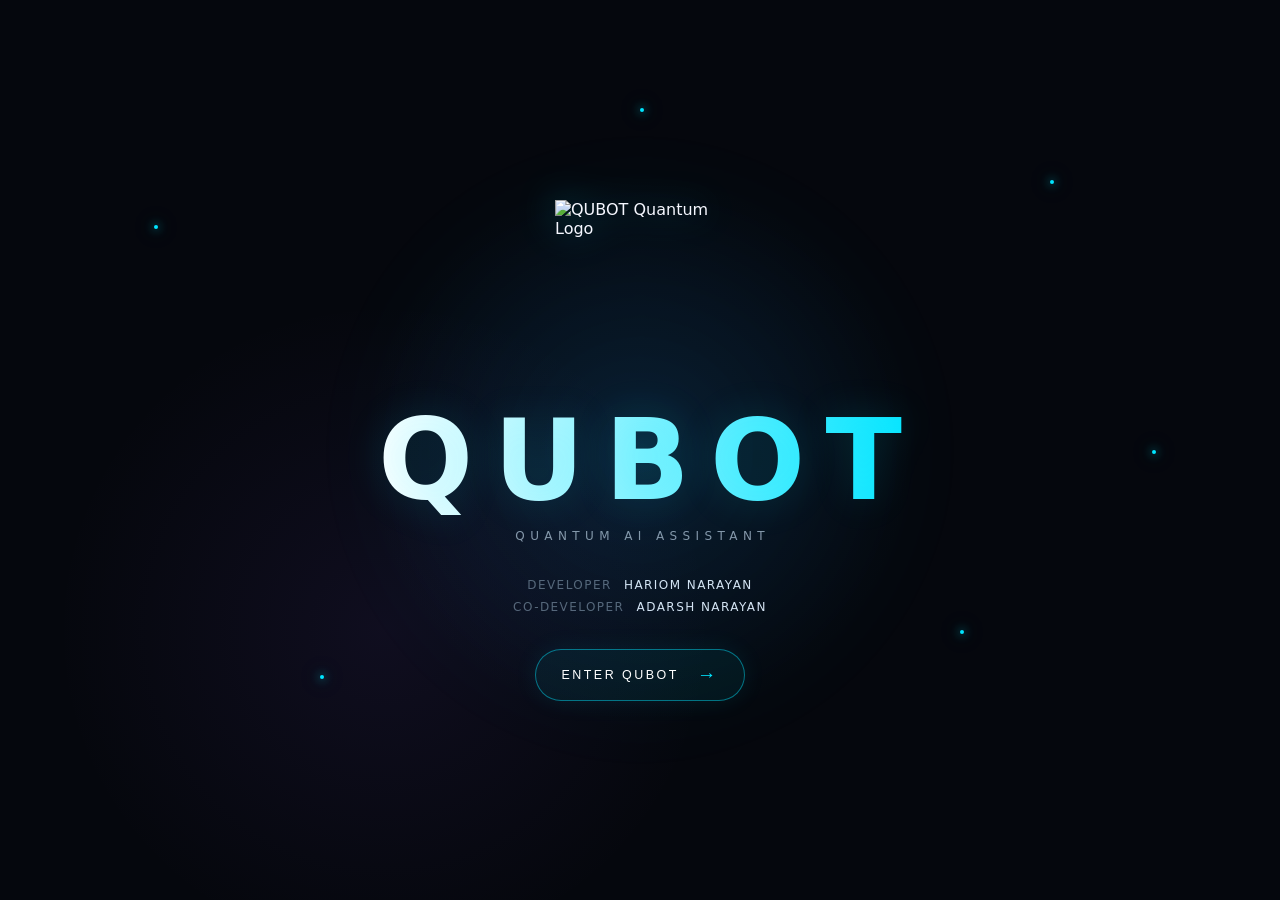
==== index.html @ 130cb616 "Add files via upload" ====
<!DOCTYPE html>
<html lang="en">
<head>

    <meta charset="UTF-8">

    <meta
        name="viewport"
        content="width=device-width, initial-scale=1.0"
    >

    <meta
        name="description"
        content="QUBOT — Quantum AI Assistant"
    >

    <title>QUBOT — Quantum AI</title>


    <!-- =========================================
         TAILWIND CSS
         ========================================= -->

    <script src="https://cdn.tailwindcss.com"></script>


    <!-- =========================================
         QUBOT CUSTOM CSS
         ========================================= -->

    <link
        rel="stylesheet"
        href="/style.css"
    >

</head>


<body>


    <!-- =========================================
         INTRO / WELCOME SCREEN
         ========================================= -->

    <section
        id="introScreen"
        class="screen"
    >


        <!-- Quantum Background -->

        <div
            class="quantum-bg"
            aria-hidden="true"
        >

            <span></span>
            <span></span>
            <span></span>
            <span></span>
            <span></span>
            <span></span>

        </div>



        <!-- =====================================
             QUBOT QUANTUM LOGO
             ===================================== -->

        <div
            class="quantum-logo"
        >

            <img
                src="/assets/logo.svg"
                alt="QUBOT Quantum Logo"
                class="main-logo"
            >

        </div>



        <!-- =====================================
             QUBOT TITLE
             ===================================== -->

        <h1
            class="qubot-title"
        >
            QUBOT
        </h1>


        <p
            class="qubot-subtitle"
        >
            QUANTUM AI ASSISTANT
        </p>



        <!-- =====================================
             DEVELOPER INFORMATION
             ===================================== -->

        <div
            class="developers"
        >

            <p>

                <span>
                    DEVELOPER
                </span>

                <strong>
                    HARIOM NARAYAN
                </strong>

            </p>


            <p>

                <span>
                    CO-DEVELOPER
                </span>

                <strong>
                    ADARSH NARAYAN
                </strong>

            </p>

        </div>



        <!-- =====================================
             ENTER QUBOT BUTTON
             ===================================== -->

        <button
            id="enterButton"
            class="enter-button"
            type="button"
        >

            <span>
                ENTER QUBOT
            </span>

            <span
                class="arrow"
                aria-hidden="true"
            >
                →
            </span>

        </button>


    </section>



    <!-- =========================================
         MAIN CHAT APPLICATION
         ========================================= -->

    <section
        id="chatScreen"
        class="chat-screen hidden"
    >



        <!-- =====================================
             SIDEBAR
             ===================================== -->

        <aside
            id="sidebar"
            class="sidebar"
        >


            <!-- Sidebar Logo -->

            <div
                class="sidebar-logo"
            >

                <div
                    class="mini-logo"
                >

                    <img
                        src="/assets/logo.svg"
                        alt="QUBOT"
                    >

                </div>


                <div>

                    <h2>
                        QUBOT
                    </h2>

                    <p>
                        Quantum AI
                    </p>

                </div>

            </div>



            <!-- New Chat Button -->

            <button
                id="newChatButton"
                class="new-chat-button"
                type="button"
            >

                <span>
                    ＋
                </span>

                <span>
                    New Chat
                </span>

            </button>



            <!-- =================================
                 CONVERSATIONS
                 ================================= -->

            <div
                class="conversation-section"
            >

                <p
                    class="section-title"
                >
                    CONVERSATIONS
                </p>


                <div
                    id="conversationList"
                >

                    <!-- Conversations appear here -->

                </div>

            </div>



            <!-- =================================
                 SIDEBAR BOTTOM
                 ================================= -->

            <div
                class="sidebar-bottom"
            >

                <div
                    class="status"
                >

                    <span
                        class="status-dot"
                    ></span>

                    <span>
                        QUBOT Online
                    </span>

                </div>


                <p>
                    Quantum AI Assistant
                </p>

            </div>


        </aside>



        <!-- =====================================
             MAIN CHAT AREA
             ===================================== -->

        <main
            class="chat-area"
        >



            <!-- =================================
                 CHAT HEADER
                 ================================= -->

            <header
                class="chat-header"
            >


                <!-- Mobile Menu -->

                <button
                    id="mobileMenuButton"
                    class="mobile-menu"
                    type="button"
                    aria-label="Open menu"
                >
                    ☰
                </button>



                <!-- Header Information -->

                <div>

                    <h2>
                        QUBOT
                    </h2>

                    <p>
                        Quantum AI Assistant
                    </p>

                </div>



                <!-- Online Status -->

                <div
                    class="header-status"
                >

                    <span
                        class="status-dot"
                    ></span>

                    <span>
                        Online
                    </span>

                </div>


            </header>



            <!-- =================================
                 MESSAGES
                 ================================= -->

            <div
                id="messages"
                class="messages"
            >


                <!-- =================================
                     WELCOME MESSAGE
                     ================================= -->

                <div
                    id="welcomeMessage"
                    class="welcome-message"
                >


                    <!-- Logo -->

                    <div
                        class="welcome-logo"
                    >

                        <img
                            src="/assets/logo.svg"
                            alt="QUBOT"
                        >

                    </div>



                    <!-- Welcome Text -->

                    <h1>
                        How can I help you?
                    </h1>


                    <p>
                        Welcome to QUBOT.
                        Ask me anything.
                    </p>



                    <!-- =================================
                         SUGGESTION CARDS
                         ================================= -->

                    <div
                        class="suggestions"
                    >


                        <!-- Suggestion 1 -->

                        <button
                            class="suggestion"
                            type="button"
                        >

                            <span>
                                💡
                            </span>

                            <div>

                                <strong>
                                    Explain something
                                </strong>

                                <small>
                                    Learn a complex topic simply
                                </small>

                            </div>

                        </button>



                        <!-- Suggestion 2 -->

                        <button
                            class="suggestion"
                            type="button"
                        >

                            <span>
                                💻
                            </span>

                            <div>

                                <strong>
                                    Write some code
                                </strong>

                                <small>
                                    Build something with code
                                </small>

                            </div>

                        </button>



                        <!-- Suggestion 3 -->

                        <button
                            class="suggestion"
                            type="button"
                        >

                            <span>
                                🚀
                            </span>

                            <div>

                                <strong>
                                    Brainstorm ideas
                                </strong>

                                <small>
                                    Create something amazing
                                </small>

                            </div>

                        </button>



                        <!-- Suggestion 4 -->

                        <button
                            class="suggestion"
                            type="button"
                        >

                            <span>
                                🧠
                            </span>

                            <div>

                                <strong>
                                    Teach me
                                </strong>

                                <small>
                                    Discover something new
                                </small>

                            </div>

                        </button>


                    </div>


                </div>


            </div>



            <!-- =====================================
                 MESSAGE INPUT AREA
                 ===================================== -->

            <div
                class="input-area"
            >


                <form
                    id="chatForm"
                >


                    <div
                        class="input-box"
                    >


                        <!-- Message Input -->

                        <textarea
                            id="messageInput"
                            rows="1"
                            placeholder="Message QUBOT..."
                            autocomplete="off"
                            aria-label="Message QUBOT"
                        ></textarea>



                        <!-- Send Button -->

                        <button
                            id="sendButton"
                            type="submit"
                            title="Send message"
                            aria-label="Send message"
                        >

                            ↑

                        </button>


                    </div>


                </form>



                <!-- Disclaimer -->

                <p
                    class="disclaimer"
                >
                    QUBOT can make mistakes.
                    Check important information.
                </p>


            </div>


        </main>


    </section>



    <!-- =========================================
         QUBOT JAVASCRIPT
         ========================================= -->

    <script
        src="/app.js"
    ></script>


</body>
</html>
---- style.css ----
/* =========================================
   QUBOT
   Quantum AI Assistant
   ========================================= */


/* =========================================
   GLOBAL
   ========================================= */

* {
    margin: 0;
    padding: 0;
    box-sizing: border-box;
}

:root {
    --bg: #05070d;
    --bg-light: #0a0f1c;

    --panel: rgba(10, 15, 28, 0.88);

    --border: rgba(120, 150, 190, 0.15);

    --text: #f5f7ff;
    --muted: #8b95a7;

    --cyan: #00e5ff;
    --blue: #386bff;
    --purple: #8b5cf6;

    --glow:
        0 0 20px rgba(0, 229, 255, 0.25),
        0 0 50px rgba(56, 107, 255, 0.15);
}

html,
body {
    width: 100%;
    height: 100%;
}

body {
    font-family:
        Inter,
        ui-sans-serif,
        system-ui,
        -apple-system,
        BlinkMacSystemFont,
        "Segoe UI",
        sans-serif;

    background: var(--bg);

    color: var(--text);

    overflow: hidden;
}


/* =========================================
   SCREEN
   ========================================= */

.screen {
    width: 100%;
    height: 100vh;

    position: relative;

    display: flex;
    flex-direction: column;

    align-items: center;
    justify-content: center;

    overflow: hidden;

    background:
        radial-gradient(
            circle at center,
            rgba(56, 107, 255, 0.10),
            transparent 35%
        ),
        radial-gradient(
            circle at 30% 70%,
            rgba(139, 92, 246, 0.08),
            transparent 30%
        ),
        #05070d;
}


/* =========================================
   QUANTUM BACKGROUND
   ========================================= */

.quantum-bg {
    position: absolute;

    inset: 0;

    overflow: hidden;

    pointer-events: none;
}

.quantum-bg::before {
    content: "";

    position: absolute;

    width: 700px;
    height: 700px;

    left: 50%;
    top: 50%;

    transform: translate(-50%, -50%);

    border-radius: 50%;

    background:
        radial-gradient(
            circle,
            rgba(0, 229, 255, 0.07),
            transparent 65%
        );

    filter: blur(10px);
}


/* Particles */

.quantum-bg span {
    position: absolute;

    width: 4px;
    height: 4px;

    border-radius: 50%;

    background: var(--cyan);

    box-shadow:
        0 0 10px var(--cyan),
        0 0 20px rgba(0, 229, 255, 0.5);

    animation: particleFloat 8s infinite ease-in-out;
}

.quantum-bg span:nth-child(1) {
    left: 12%;
    top: 25%;
    animation-delay: 0s;
}

.quantum-bg span:nth-child(2) {
    left: 82%;
    top: 20%;
    animation-delay: 1s;
}

.quantum-bg span:nth-child(3) {
    left: 25%;
    top: 75%;
    animation-delay: 2s;
}

.quantum-bg span:nth-child(4) {
    left: 75%;
    top: 70%;
    animation-delay: 3s;
}

.quantum-bg span:nth-child(5) {
    left: 50%;
    top: 12%;
    animation-delay: 4s;
}

.quantum-bg span:nth-child(6) {
    left: 90%;
    top: 50%;
    animation-delay: 5s;
}


@keyframes particleFloat {

    0%,
    100% {
        transform: translate(0, 0);
        opacity: 0.3;
    }

    50% {
        transform: translate(
            20px,
            -30px
        );

        opacity: 1;
    }
}


/* =========================================
   QUANTUM LOGO
   ========================================= */

.quantum-logo {
    position: relative;

    width: 170px;
    height: 170px;

    display: flex;

    align-items: center;
    justify-content: center;

    margin-bottom: 25px;
}


.quantum-core {
    width: 72px;
    height: 72px;

    display: flex;

    align-items: center;
    justify-content: center;

    border-radius: 50%;

    font-size: 42px;

    color: #ffffff;

    background:
        radial-gradient(
            circle,
            #ffffff 0%,
            #00e5ff 35%,
            #386bff 70%,
            #151a36 100%
        );

    box-shadow:
        0 0 20px #00e5ff,
        0 0 60px rgba(0, 229, 255, 0.5),
        0 0 100px rgba(56, 107, 255, 0.3);

    z-index: 5;

    animation: corePulse 3s infinite ease-in-out;
}


@keyframes corePulse {

    0%,
    100% {
        transform: scale(1);
    }

    50% {
        transform: scale(1.08);
    }
}


/* Orbit */

.orbital {
    position: absolute;

    width: 155px;
    height: 55px;

    border: 1px solid rgba(
        0,
        229,
        255,
        0.7
    );

    border-radius: 50%;

    box-shadow:
        0 0 15px rgba(
            0,
            229,
            255,
            0.2
        );
}


.orbital-one {
    transform: rotate(25deg);

    animation:
        orbitOne 5s
        linear infinite;
}


.orbital-two {
    transform: rotate(-25deg);

    border-color:
        rgba(139, 92, 246, 0.65);

    animation:
        orbitTwo 6s
        linear infinite;
}


.orbital-three {
    transform: rotate(90deg);

    border-color:
        rgba(56, 107, 255, 0.65);

    animation:
        orbitThree 7s
        linear infinite;
}


@keyframes orbitOne {

    from {
        transform:
            rotate(25deg);
    }

    to {
        transform:
            rotate(385deg);
    }
}


@keyframes orbitTwo {

    from {
        transform:
            rotate(-25deg);
    }

    to {
        transform:
            rotate(-385deg);
    }
}


@keyframes orbitThree {

    from {
        transform:
            rotate(90deg);
    }

    to {
        transform:
            rotate(450deg);
    }
}


/* =========================================
   QUBOT TITLE
   ========================================= */

.qubot-title {
    position: relative;

    font-size:
        clamp(
            3.5rem,
            9vw,
            7rem
        );

    font-weight: 800;

    letter-spacing:
        0.18em;

    margin-left: 0.18em;

    background:
        linear-gradient(
            90deg,
            #ffffff,
            #00e5ff,
            #8b5cf6,
            #ffffff
        );

    background-size: 300% auto;

    -webkit-background-clip: text;
    background-clip: text;

    color: transparent;

    animation:
        titleGradient 6s
        linear infinite;

    text-shadow:
        0 0 40px
        rgba(0, 229, 255, 0.15);
}


@keyframes titleGradient {

    0% {
        background-position: 0% center;
    }

    50% {
        background-position: 100% center;
    }

    100% {
        background-position: 0% center;
    }
}


.qubot-subtitle {
    margin-top: 4px;

    color: var(--muted);

    font-size: 0.75rem;

    letter-spacing:
        0.45em;

    margin-left: 0.45em;
}


/* =========================================
   DEVELOPERS
   ========================================= */

.developers {
    margin-top: 35px;

    text-align: center;

    display: flex;

    flex-direction: column;

    gap: 8px;
}


.developers p {
    font-size: 0.75rem;

    color: #687386;

    letter-spacing:
        0.12em;
}


.developers span {
    margin-right: 7px;

    color: #596477;
}


.developers strong {
    color: #dce5f4;

    font-weight: 500;
}


/* =========================================
   ENTER BUTTON
   ========================================= */

.enter-button {
    position: relative;

    margin-top: 35px;

    padding: 14px 25px;

    display: flex;

    align-items: center;

    gap: 18px;

    border: 1px solid
        rgba(0, 229, 255, 0.45);

    border-radius: 999px;

    color: white;

    background:
        rgba(0, 229, 255, 0.06);

    cursor: pointer;

    font-size: 0.78rem;

    letter-spacing:
        0.2em;

    transition:
        0.3s ease;

    box-shadow:
        0 0 25px
        rgba(0, 229, 255, 0.08);
}


.enter-button:hover {

    background:
        rgba(0, 229, 255, 0.12);

    border-color:
        var(--cyan);

    box-shadow:
        0 0 25px
        rgba(0, 229, 255, 0.3);

    transform:
        translateY(-2px);
}


.enter-button .arrow {

    font-size: 1.2rem;

    color: var(--cyan);

    transition:
        transform 0.3s ease;
}


.enter-button:hover .arrow {

    transform:
        translateX(5px);
}


/* =========================================
   CHAT SCREEN
   ========================================= */

.chat-screen {

    width: 100%;
    height: 100vh;

    display: flex;

    background: var(--bg);
}


.chat-screen.hidden {
    display: none;
}


/* =========================================
   SIDEBAR
   ========================================= */

.sidebar {

    width: 270px;

    height: 100vh;

    flex-shrink: 0;

    display: flex;

    flex-direction: column;

    padding: 20px;

    background:
        rgba(7, 10, 18, 0.95);

    border-right:
        1px solid var(--border);
}


.sidebar-logo {

    display: flex;

    align-items: center;

    gap: 12px;

    margin-bottom: 25px;
}


.mini-logo {

    width: 42px;
    height: 42px;

    display: flex;

    align-items: center;
    justify-content: center;

    border-radius: 12px;

    color: var(--cyan);

    background:
        rgba(0, 229, 255, 0.08);

    border:
        1px solid
        rgba(0, 229, 255, 0.25);

    box-shadow:
        0 0 20px
        rgba(0, 229, 255, 0.08);

    font-size: 23px;
}


.sidebar-logo h2 {

    font-size: 1.1rem;

    letter-spacing:
        0.12em;
}


.sidebar-logo p {

    color: var(--muted);

    font-size: 0.68rem;

    margin-top: 2px;
}


/* New chat */

.new-chat-button {

    width: 100%;

    padding: 12px;

    display: flex;

    align-items: center;

    gap: 10px;

    border-radius: 10px;

    border:
        1px solid var(--border);

    background:
        rgba(255, 255, 255, 0.025);

    color: #e8edf7;

    cursor: pointer;

    transition: 0.25s;
}


.new-chat-button:hover {

    background:
        rgba(0, 229, 255, 0.06);

    border-color:
        rgba(0, 229, 255, 0.25);
}


.new-chat-button span:first-child {

    font-size: 1.3rem;

    color: var(--cyan);
}


/* Conversations */

.conversation-section {

    margin-top: 30px;

    flex: 1;

    overflow-y: auto;
}


.section-title {

    color: #596477;

    font-size: 0.65rem;

    letter-spacing:
        0.15em;

    margin-bottom: 10px;
}


.sidebar-bottom {

    padding-top: 15px;

    border-top:
        1px solid var(--border);

    color: var(--muted);

    font-size: 0.7rem;
}


.status {

    display: flex;

    align-items: center;

    gap: 8px;

    margin-bottom: 5px;

    color: #cbd5e1;
}


.status-dot {

    width: 7px;
    height: 7px;

    border-radius: 50%;

    background: #20e78b;

    box-shadow:
        0 0 10px
        rgba(32, 231, 139, 0.7);
}


/* =========================================
   CHAT AREA
   ========================================= */

.chat-area {

    flex: 1;

    min-width: 0;

    height: 100vh;

    display: flex;

    flex-direction: column;
}


/* Header */

.chat-header {

    height: 68px;

    flex-shrink: 0;

    display: flex;

    align-items: center;

    padding: 0 25px;

    border-bottom:
        1px solid var(--border);

    background:
        rgba(5, 7, 13, 0.85);

    backdrop-filter:
        blur(12px);
}


.chat-header h2 {

    font-size: 0.95rem;

    letter-spacing:
        0.12em;
}


.chat-header p {

    color: var(--muted);

    font-size: 0.7rem;

    margin-top: 3px;
}


.header-status {

    margin-left: auto;

    display: flex;

    align-items: center;

    gap: 7px;

    color: #8490a3;

    font-size: 0.7rem;
}


.mobile-menu {

    display: none;

    background: none;

    border: none;

    color: white;

    font-size: 1.4rem;

    margin-right: 15px;

    cursor: pointer;
}


/* =========================================
   MESSAGES
   ========================================= */

.messages {

    flex: 1;

    overflow-y: auto;

    padding: 35px 25px;

    scroll-behavior: smooth;
}


.welcome-message {

    min-height: 100%;

    display: flex;

    flex-direction: column;

    align-items: center;

    justify-content: center;

    text-align: center;
}


.welcome-logo {

    width: 70px;
    height: 70px;

    display: flex;

    align-items: center;
    justify-content: center;

    border-radius: 22px;

    font-size: 35px;

    color: var(--cyan);

    background:
        rgba(0, 229, 255, 0.06);

    border:
        1px solid
        rgba(0, 229, 255, 0.25);

    box-shadow:
        var(--glow);

    margin-bottom: 25px;
}


.welcome-message h1 {

    font-size:
        clamp(
            1.8rem,
            4vw,
            2.7rem
        );

    font-weight: 600;
}


.welcome-message > p {

    color: var(--muted);

    margin-top: 10px;

    font-size: 0.9rem;
}


/* Suggestions */

.suggestions {

    width: min(
        650px,
        100%
    );

    display: grid;

    grid-template-columns:
        repeat(2, 1fr);

    gap: 12px;

    margin-top: 35px;
}


.suggestion {

    display: flex;

    align-items: flex-start;

    gap: 12px;

    text-align: left;

    padding: 17px;

    border:
        1px solid var(--border);

    border-radius: 14px;

    background:
        rgba(255, 255, 255, 0.025);

    color: white;

    cursor: pointer;

    transition:
        0.25s ease;
}


.suggestion:hover {

    border-color:
        rgba(0, 229, 255, 0.25);

    background:
        rgba(0, 229, 255, 0.045);

    transform:
        translateY(-2px);
}


.suggestion > span {

    font-size: 1.2rem;
}


.suggestion strong {

    display: block;

    font-size: 0.82rem;

    font-weight: 500;
}


.suggestion small {

    display: block;

    color: var(--muted);

    margin-top: 5px;

    font-size: 0.68rem;
}


/* =========================================
   INPUT
   ========================================= */

.input-area {

    padding:
        15px 25px 20px;

    border-top:
        1px solid var(--border);

    background:
        rgba(5, 7, 13, 0.92);
}


.input-box {

    max-width: 850px;

    margin: auto;

    display: flex;

    align-items: flex-end;

    gap: 10px;

    padding: 8px 10px 8px 16px;

    border:
        1px solid
        rgba(120, 150, 190, 0.2);

    border-radius: 17px;

    background:
        rgba(255, 255, 255, 0.04);

    transition:
        0.25s;
}


.input-box:focus-within {

    border-color:
        rgba(0, 229, 255, 0.35);

    box-shadow:
        0 0 25px
        rgba(0, 229, 255, 0.05);
}


#messageInput {

    flex: 1;

    resize: none;

    max-height: 150px;

    border: none;

    outline: none;

    background: transparent;

    color: white;

    font-family: inherit;

    font-size: 0.9rem;

    line-height: 1.5;

    padding: 8px 0;
}


#messageInput::placeholder {

    color: #596477;
}


#sendButton {

    width: 38px;
    height: 38px;

    flex-shrink: 0;

    border: none;

    border-radius: 11px;

    display: flex;

    align-items: center;
    justify-content: center;

    font-size: 1.2rem;

    color: #02050a;

    background:
        linear-gradient(
            135deg,
            #00e5ff,
            #5680ff
        );

    cursor: pointer;

    transition: 0.25s;
}


#sendButton:hover {

    transform:
        translateY(-2px);

    box-shadow:
        0 0 20px
        rgba(0, 229, 255, 0.3);
}


#sendButton:disabled {

    opacity: 0.35;

    cursor: not-allowed;

    transform: none;

    box-shadow: none;
}


.disclaimer {

    text-align: center;

    color: #4d586a;

    font-size: 0.62rem;

    margin-top: 9px;
}


/* =========================================
   SCROLLBAR
   ========================================= */

* {

    scrollbar-width: thin;

    scrollbar-color:
        #273143
        transparent;
}


::-webkit-scrollbar {

    width: 7px;
}


::-webkit-scrollbar-track {

    background: transparent;
}


::-webkit-scrollbar-thumb {

    background: #273143;

    border-radius: 10px;
}


/* =========================================
   RESPONSIVE
   ========================================= */

@media (max-width: 800px) {

    .sidebar {

        position: fixed;

        left: 0;
        top: 0;

        z-index: 100;

        transform:
            translateX(-100%);

        transition:
            transform 0.3s ease;

        box-shadow:
            20px 0 50px
            rgba(0, 0, 0, 0.4);
    }


    .sidebar.open {

        transform:
            translateX(0);
    }


    .mobile-menu {

        display: block;
    }


    .suggestions {

        grid-template-columns:
            1fr;
    }


    .messages {

        padding:
            25px 15px;
    }


    .input-area {

        padding:
            12px 12px 15px;
    }


    .header-status {

        display: none;
    }
}


@media (max-width: 500px) {

    .quantum-logo {

        transform:
            scale(0.8);
    }


    .qubot-title {

        font-size: 3rem;
    }


    .qubot-subtitle {

        font-size: 0.55rem;
    }


    .developers {

        margin-top: 25px;
    }


    .developers p {

        font-size: 0.62rem;
    }


    .enter-button {

        margin-top: 28px;
    }
}
/* =========================================
   SVG LOGO
   ========================================= */

.main-logo {
    width: 170px;
    height: 170px;

    object-fit: contain;

    filter:
        drop-shadow(
            0 0 18px
            rgba(0, 229, 255, 0.35)
        );

    animation:
        logoFloat 4s
        ease-in-out
        infinite;
}


.mini-logo img {
    width: 34px;
    height: 34px;

    object-fit: contain;
}


.welcome-logo img {
    width: 52px;
    height: 52px;

    object-fit: contain;

    filter:
        drop-shadow(
            0 0 12px
            rgba(0, 229, 255, 0.4)
        );
}


@keyframes logoFloat {

    0%,
    100% {
        transform:
            translateY(0)
            scale(1);
    }

    50% {
        transform:
            translateY(-7px)
            scale(1.03);
    }
}
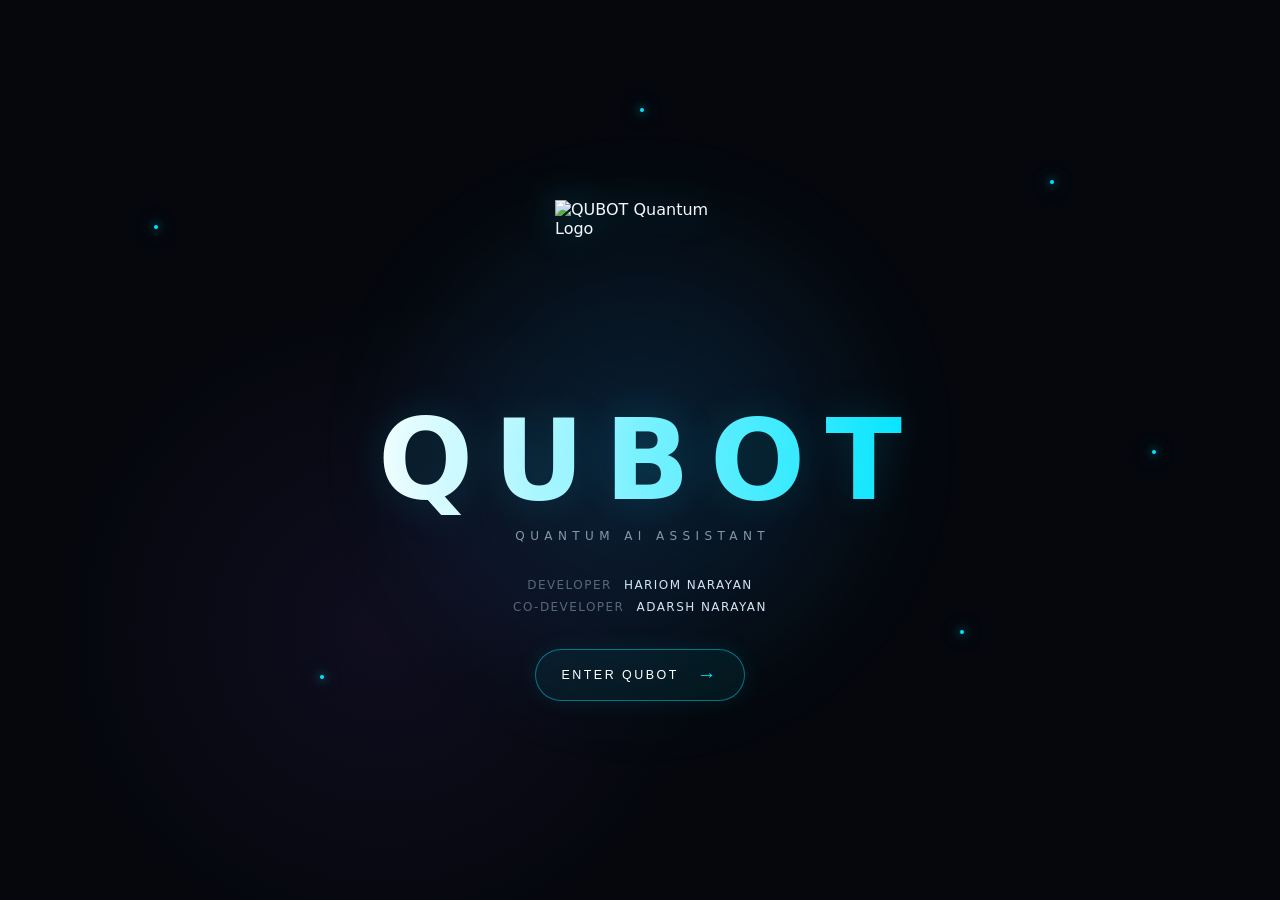
==== commit 878daa84: "Update index.html" ====
--- a/index.html
+++ b/index.html
@@ -1,5 +1,6 @@
 <!DOCTYPE html>
 <html lang="en">
+
 <head>
 
     <meta charset="UTF-8">
@@ -10,27 +11,20 @@
     >
 
     <meta
+        name="theme-color"
+        content="#05070d"
+    >
+
+    <meta
         name="description"
-        content="QUBOT — Quantum AI Assistant"
+        content="QUBOT - Quantum AI Assistant"
     >
 
     <title>QUBOT — Quantum AI</title>
-
-
-    <!-- =========================================
-         TAILWIND CSS
-         ========================================= -->
-
-    <script src="https://cdn.tailwindcss.com"></script>
-
-
-    <!-- =========================================
-         QUBOT CUSTOM CSS
-         ========================================= -->
 
     <link
         rel="stylesheet"
-        href="/style.css"
+        href="style.css"
     >
 
 </head>
@@ -39,17 +33,14 @@
 <body>
 
 
-    <!-- =========================================
-         INTRO / WELCOME SCREEN
-         ========================================= -->
+    <!-- ======================================
+         INTRO SCREEN
+         ====================================== -->
 
     <section
         id="introScreen"
         class="screen"
     >
-
-
-        <!-- Quantum Background -->
 
         <div
             class="quantum-bg"
@@ -66,17 +57,12 @@
         </div>
 
 
-
-        <!-- =====================================
-             QUBOT QUANTUM LOGO
-             ===================================== -->
-
-        <div
-            class="quantum-logo"
-        >
+        <!-- QUANTUM LOGO -->
+
+        <div class="quantum-logo">
 
             <img
-                src="/assets/logo.svg"
+                src="assets/logo.svg"
                 alt="QUBOT Quantum Logo"
                 class="main-logo"
             >
@@ -84,66 +70,36 @@
         </div>
 
 
-
-        <!-- =====================================
-             QUBOT TITLE
-             ===================================== -->
-
-        <h1
-            class="qubot-title"
-        >
+        <!-- TITLE -->
+
+        <h1 class="qubot-title">
             QUBOT
         </h1>
 
 
-        <p
-            class="qubot-subtitle"
-        >
+        <p class="qubot-subtitle">
             QUANTUM AI ASSISTANT
         </p>
 
 
-
-        <!-- =====================================
-             DEVELOPER INFORMATION
-             ===================================== -->
-
-        <div
-            class="developers"
-        >
+        <!-- DEVELOPERS -->
+
+        <div class="developers">
 
             <p>
-
-                <span>
-                    DEVELOPER
-                </span>
-
-                <strong>
-                    HARIOM NARAYAN
-                </strong>
-
+                <span>DEVELOPER</span>
+                <strong>HARIOM NARAYAN</strong>
             </p>
 
-
             <p>
-
-                <span>
-                    CO-DEVELOPER
-                </span>
-
-                <strong>
-                    ADARSH NARAYAN
-                </strong>
-
+                <span>CO-DEVELOPER</span>
+                <strong>ADARSH NARAYAN</strong>
             </p>
 
         </div>
 
 
-
-        <!-- =====================================
-             ENTER QUBOT BUTTON
-             ===================================== -->
+        <!-- ENTER -->
 
         <button
             id="enterButton"
@@ -155,23 +111,19 @@
                 ENTER QUBOT
             </span>
 
-            <span
-                class="arrow"
-                aria-hidden="true"
-            >
+            <span class="arrow">
                 →
             </span>
 
         </button>
 
-
     </section>
 
 
 
-    <!-- =========================================
-         MAIN CHAT APPLICATION
-         ========================================= -->
+    <!-- ======================================
+         CHAT SCREEN
+         ====================================== -->
 
     <section
         id="chatScreen"
@@ -179,29 +131,21 @@
     >
 
 
-
-        <!-- =====================================
+        <!-- ==================================
              SIDEBAR
-             ===================================== -->
+             ================================== -->
 
         <aside
             id="sidebar"
             class="sidebar"
         >
 
-
-            <!-- Sidebar Logo -->
-
-            <div
-                class="sidebar-logo"
-            >
-
-                <div
-                    class="mini-logo"
-                >
+            <div class="sidebar-logo">
+
+                <div class="mini-logo">
 
                     <img
-                        src="/assets/logo.svg"
+                        src="assets/logo.svg"
                         alt="QUBOT"
                     >
 
@@ -222,9 +166,6 @@
 
             </div>
 
-
-
-            <!-- New Chat Button -->
 
             <button
                 id="newChatButton"
@@ -232,9 +173,7 @@
                 type="button"
             >
 
-                <span>
-                    ＋
-                </span>
+                <span>＋</span>
 
                 <span>
                     New Chat
@@ -243,49 +182,24 @@
             </button>
 
 
-
-            <!-- =================================
-                 CONVERSATIONS
-                 ================================= -->
-
-            <div
-                class="conversation-section"
-            >
-
-                <p
-                    class="section-title"
-                >
+            <div class="conversation-section">
+
+                <p class="section-title">
                     CONVERSATIONS
                 </p>
 
-
                 <div
                     id="conversationList"
-                >
-
-                    <!-- Conversations appear here -->
-
-                </div>
+                ></div>
 
             </div>
 
 
-
-            <!-- =================================
-                 SIDEBAR BOTTOM
-                 ================================= -->
-
-            <div
-                class="sidebar-bottom"
-            >
-
-                <div
-                    class="status"
-                >
-
-                    <span
-                        class="status-dot"
-                    ></span>
+            <div class="sidebar-bottom">
+
+                <div class="status">
+
+                    <span class="status-dot"></span>
 
                     <span>
                         QUBOT Online
@@ -293,52 +207,34 @@
 
                 </div>
 
-
                 <p>
                     Quantum AI Assistant
                 </p>
 
             </div>
 
-
         </aside>
 
 
 
-        <!-- =====================================
-             MAIN CHAT AREA
-             ===================================== -->
-
-        <main
-            class="chat-area"
-        >
-
-
-
-            <!-- =================================
-                 CHAT HEADER
-                 ================================= -->
-
-            <header
-                class="chat-header"
-            >
-
-
-                <!-- Mobile Menu -->
+        <!-- ==================================
+             CHAT AREA
+             ================================== -->
+
+        <main class="chat-area">
+
+
+            <header class="chat-header">
 
                 <button
                     id="mobileMenuButton"
                     class="mobile-menu"
                     type="button"
-                    aria-label="Open menu"
                 >
                     ☰
                 </button>
 
 
-
-                <!-- Header Information -->
-
                 <div>
 
                     <h2>
@@ -352,16 +248,9 @@
                 </div>
 
 
-
-                <!-- Online Status -->
-
-                <div
-                    class="header-status"
-                >
-
-                    <span
-                        class="status-dot"
-                    ></span>
+                <div class="header-status">
+
+                    <span class="status-dot"></span>
 
                     <span>
                         Online
@@ -369,47 +258,33 @@
 
                 </div>
 
-
             </header>
 
 
 
-            <!-- =================================
+            <!-- ==================================
                  MESSAGES
-                 ================================= -->
+                 ================================== -->
 
             <div
                 id="messages"
                 class="messages"
             >
 
-
-                <!-- =================================
-                     WELCOME MESSAGE
-                     ================================= -->
-
                 <div
                     id="welcomeMessage"
                     class="welcome-message"
                 >
 
-
-                    <!-- Logo -->
-
-                    <div
-                        class="welcome-logo"
-                    >
+                    <div class="welcome-logo">
 
                         <img
-                            src="/assets/logo.svg"
+                            src="assets/logo.svg"
                             alt="QUBOT"
                         >
 
                     </div>
 
-
-
-                    <!-- Welcome Text -->
 
                     <h1>
                         How can I help you?
@@ -417,31 +292,19 @@
 
 
                     <p>
-                        Welcome to QUBOT.
-                        Ask me anything.
+                        Welcome to QUBOT. Ask me anything.
                     </p>
 
 
-
-                    <!-- =================================
-                         SUGGESTION CARDS
-                         ================================= -->
-
-                    <div
-                        class="suggestions"
-                    >
-
-
-                        <!-- Suggestion 1 -->
+                    <div class="suggestions">
+
 
                         <button
                             class="suggestion"
                             type="button"
                         >
 
-                            <span>
-                                💡
-                            </span>
+                            <span>💡</span>
 
                             <div>
 
@@ -459,16 +322,12 @@
 
 
 
-                        <!-- Suggestion 2 -->
-
                         <button
                             class="suggestion"
                             type="button"
                         >
 
-                            <span>
-                                💻
-                            </span>
+                            <span>💻</span>
 
                             <div>
 
@@ -486,16 +345,12 @@
 
 
 
-                        <!-- Suggestion 3 -->
-
                         <button
                             class="suggestion"
                             type="button"
                         >
 
-                            <span>
-                                🚀
-                            </span>
+                            <span>🚀</span>
 
                             <div>
 
@@ -513,16 +368,12 @@
 
 
 
-                        <!-- Suggestion 4 -->
-
                         <button
                             class="suggestion"
                             type="button"
                         >
 
-                            <span>
-                                🧠
-                            </span>
+                            <span>🧠</span>
 
                             <div>
 
@@ -541,94 +392,60 @@
 
                     </div>
 
-
-                </div>
-
+                </div>
 
             </div>
 
 
 
-            <!-- =====================================
-                 MESSAGE INPUT AREA
-                 ===================================== -->
-
-            <div
-                class="input-area"
-            >
-
-
-                <form
-                    id="chatForm"
-                >
-
-
-                    <div
-                        class="input-box"
-                    >
-
-
-                        <!-- Message Input -->
+            <!-- ==================================
+                 INPUT
+                 ================================== -->
+
+            <div class="input-area">
+
+                <form id="chatForm">
+
+                    <div class="input-box">
 
                         <textarea
                             id="messageInput"
                             rows="1"
                             placeholder="Message QUBOT..."
                             autocomplete="off"
-                            aria-label="Message QUBOT"
                         ></textarea>
 
-
-
-                        <!-- Send Button -->
 
                         <button
                             id="sendButton"
                             type="submit"
-                            title="Send message"
-                            aria-label="Send message"
-                        >
-
+                        >
                             ↑
-
                         </button>
 
-
                     </div>
 
-
                 </form>
 
 
-
-                <!-- Disclaimer -->
-
-                <p
-                    class="disclaimer"
-                >
+                <p class="disclaimer">
                     QUBOT can make mistakes.
                     Check important information.
                 </p>
 
-
             </div>
 
 
         </main>
 
-
     </section>
 
 
 
-    <!-- =========================================
-         QUBOT JAVASCRIPT
-         ========================================= -->
-
-    <script
-        src="/app.js"
-    ></script>
-
+    <!-- JAVASCRIPT -->
+
+    <script src="app.js"></script>
 
 </body>
-</html>+
+</html>
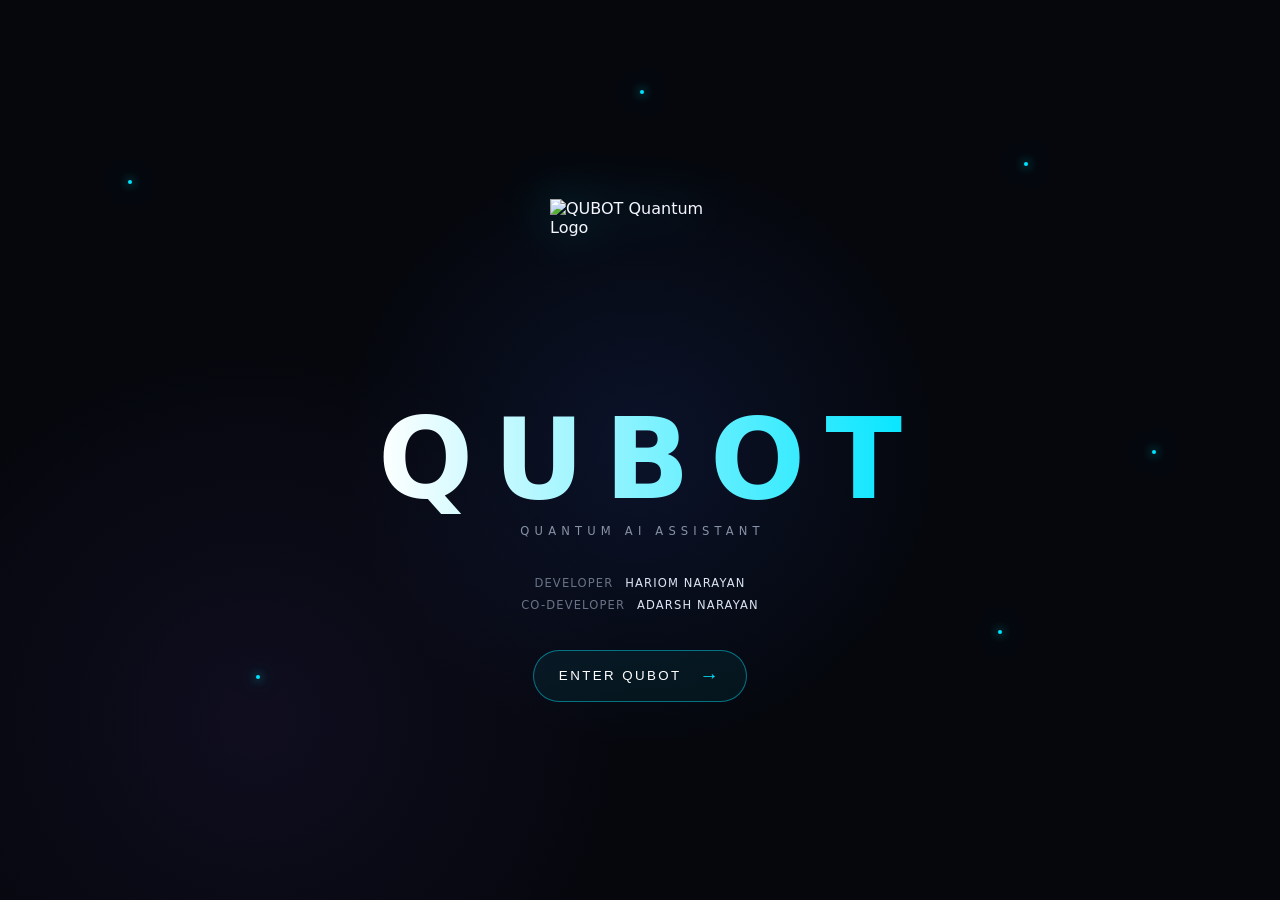
==== commit e29db5e2: "Update index.html" ====
--- a/index.html
+++ b/index.html
@@ -13,7 +13,7 @@
     <meta
         name="theme-color"
         content="#05070d"
-    >
+    > 
 
     <meta
         name="description"
--- a/style.css
+++ b/style.css
@@ -1,49 +1,40 @@
-/* =========================================
-   QUBOT
-   Quantum AI Assistant
-   ========================================= */
-
-
-/* =========================================
-   GLOBAL
-   ========================================= */
-
 * {
     margin: 0;
     padding: 0;
     box-sizing: border-box;
 }
 
+
 :root {
+
     --bg: #05070d;
-    --bg-light: #0a0f1c;
-
-    --panel: rgba(10, 15, 28, 0.88);
-
-    --border: rgba(120, 150, 190, 0.15);
+    --panel: #080c15;
+
+    --border: rgba(120, 150, 190, 0.16);
 
     --text: #f5f7ff;
-    --muted: #8b95a7;
+    --muted: #8792a6;
 
     --cyan: #00e5ff;
     --blue: #386bff;
     --purple: #8b5cf6;
 
-    --glow:
-        0 0 20px rgba(0, 229, 255, 0.25),
-        0 0 50px rgba(56, 107, 255, 0.15);
-}
+}
+
 
 html,
 body {
+
     width: 100%;
     height: 100%;
-}
+
+}
+
 
 body {
+
     font-family:
         Inter,
-        ui-sans-serif,
         system-ui,
         -apple-system,
         BlinkMacSystemFont,
@@ -55,20 +46,23 @@
     color: var(--text);
 
     overflow: hidden;
-}
-
-
-/* =========================================
-   SCREEN
+
+}
+
+
+/* =========================================
+   INTRO
    ========================================= */
 
 .screen {
+
     width: 100%;
     height: 100vh;
 
     position: relative;
 
     display: flex;
+
     flex-direction: column;
 
     align-items: center;
@@ -77,17 +71,21 @@
     overflow: hidden;
 
     background:
+
         radial-gradient(
             circle at center,
-            rgba(56, 107, 255, 0.10),
-            transparent 35%
+            rgba(56,107,255,.12),
+            transparent 38%
         ),
+
         radial-gradient(
-            circle at 30% 70%,
-            rgba(139, 92, 246, 0.08),
+            circle at 20% 80%,
+            rgba(139,92,246,.08),
             transparent 30%
         ),
+
         #05070d;
+
 }
 
 
@@ -96,44 +94,18 @@
    ========================================= */
 
 .quantum-bg {
+
     position: absolute;
 
     inset: 0;
 
-    overflow: hidden;
-
     pointer-events: none;
-}
-
-.quantum-bg::before {
-    content: "";
-
-    position: absolute;
-
-    width: 700px;
-    height: 700px;
-
-    left: 50%;
-    top: 50%;
-
-    transform: translate(-50%, -50%);
-
-    border-radius: 50%;
-
-    background:
-        radial-gradient(
-            circle,
-            rgba(0, 229, 255, 0.07),
-            transparent 65%
-        );
-
-    filter: blur(10px);
-}
-
-
-/* Particles */
+
+}
+
 
 .quantum-bg span {
+
     position: absolute;
 
     width: 4px;
@@ -145,40 +117,48 @@
 
     box-shadow:
         0 0 10px var(--cyan),
-        0 0 20px rgba(0, 229, 255, 0.5);
-
-    animation: particleFloat 8s infinite ease-in-out;
-}
+        0 0 25px var(--cyan);
+
+    animation:
+        particle 7s
+        infinite ease-in-out;
+
+}
+
 
 .quantum-bg span:nth-child(1) {
-    left: 12%;
-    top: 25%;
-    animation-delay: 0s;
-}
+    left: 10%;
+    top: 20%;
+}
+
 
 .quantum-bg span:nth-child(2) {
-    left: 82%;
-    top: 20%;
+    left: 80%;
+    top: 18%;
     animation-delay: 1s;
 }
 
+
 .quantum-bg span:nth-child(3) {
-    left: 25%;
+    left: 20%;
     top: 75%;
     animation-delay: 2s;
 }
 
+
 .quantum-bg span:nth-child(4) {
-    left: 75%;
+    left: 78%;
     top: 70%;
     animation-delay: 3s;
 }
 
+
 .quantum-bg span:nth-child(5) {
     left: 50%;
-    top: 12%;
+    top: 10%;
     animation-delay: 4s;
 }
+
 
 .quantum-bg span:nth-child(6) {
     left: 90%;
@@ -187,222 +167,98 @@
 }
 
 
-@keyframes particleFloat {
+@keyframes particle {
 
     0%,
     100% {
-        transform: translate(0, 0);
-        opacity: 0.3;
+        transform: translate(0,0);
+        opacity: .25;
     }
 
     50% {
-        transform: translate(
-            20px,
-            -30px
-        );
-
+        transform: translate(20px,-30px);
         opacity: 1;
     }
-}
-
-
-/* =========================================
-   QUANTUM LOGO
+
+}
+
+
+/* =========================================
+   LOGO
    ========================================= */
 
 .quantum-logo {
-    position: relative;
-
-    width: 170px;
-    height: 170px;
+
+    width: 180px;
+    height: 180px;
 
     display: flex;
 
     align-items: center;
     justify-content: center;
 
-    margin-bottom: 25px;
-}
-
-
-.quantum-core {
-    width: 72px;
-    height: 72px;
-
-    display: flex;
-
-    align-items: center;
-    justify-content: center;
-
-    border-radius: 50%;
-
-    font-size: 42px;
-
-    color: #ffffff;
-
-    background:
-        radial-gradient(
-            circle,
-            #ffffff 0%,
-            #00e5ff 35%,
-            #386bff 70%,
-            #151a36 100%
+    margin-bottom: 15px;
+
+}
+
+
+.main-logo {
+
+    width: 180px;
+    height: 180px;
+
+    object-fit: contain;
+
+    filter:
+        drop-shadow(
+            0 0 25px
+            rgba(0,229,255,.45)
         );
 
-    box-shadow:
-        0 0 20px #00e5ff,
-        0 0 60px rgba(0, 229, 255, 0.5),
-        0 0 100px rgba(56, 107, 255, 0.3);
-
-    z-index: 5;
-
-    animation: corePulse 3s infinite ease-in-out;
-}
-
-
-@keyframes corePulse {
+    animation:
+        logoFloat 4s
+        ease-in-out
+        infinite;
+
+}
+
+
+@keyframes logoFloat {
 
     0%,
     100% {
-        transform: scale(1);
+        transform: translateY(0);
     }
 
     50% {
-        transform: scale(1.08);
-    }
-}
-
-
-/* Orbit */
-
-.orbital {
-    position: absolute;
-
-    width: 155px;
-    height: 55px;
-
-    border: 1px solid rgba(
-        0,
-        229,
-        255,
-        0.7
-    );
-
-    border-radius: 50%;
-
-    box-shadow:
-        0 0 15px rgba(
-            0,
-            229,
-            255,
-            0.2
-        );
-}
-
-
-.orbital-one {
-    transform: rotate(25deg);
-
-    animation:
-        orbitOne 5s
-        linear infinite;
-}
-
-
-.orbital-two {
-    transform: rotate(-25deg);
-
-    border-color:
-        rgba(139, 92, 246, 0.65);
-
-    animation:
-        orbitTwo 6s
-        linear infinite;
-}
-
-
-.orbital-three {
-    transform: rotate(90deg);
-
-    border-color:
-        rgba(56, 107, 255, 0.65);
-
-    animation:
-        orbitThree 7s
-        linear infinite;
-}
-
-
-@keyframes orbitOne {
-
-    from {
-        transform:
-            rotate(25deg);
-    }
-
-    to {
-        transform:
-            rotate(385deg);
-    }
-}
-
-
-@keyframes orbitTwo {
-
-    from {
-        transform:
-            rotate(-25deg);
-    }
-
-    to {
-        transform:
-            rotate(-385deg);
-    }
-}
-
-
-@keyframes orbitThree {
-
-    from {
-        transform:
-            rotate(90deg);
-    }
-
-    to {
-        transform:
-            rotate(450deg);
-    }
-}
-
-
-/* =========================================
-   QUBOT TITLE
+        transform: translateY(-8px);
+    }
+
+}
+
+
+/* =========================================
+   TITLE
    ========================================= */
 
 .qubot-title {
-    position: relative;
 
     font-size:
-        clamp(
-            3.5rem,
-            9vw,
-            7rem
-        );
+        clamp(3.5rem,9vw,7rem);
 
     font-weight: 800;
 
-    letter-spacing:
-        0.18em;
-
-    margin-left: 0.18em;
+    letter-spacing: .18em;
+
+    margin-left: .18em;
 
     background:
         linear-gradient(
             90deg,
-            #ffffff,
+            #fff,
             #00e5ff,
             #8b5cf6,
-            #ffffff
+            #fff
         );
 
     background-size: 300% auto;
@@ -413,42 +269,39 @@
     color: transparent;
 
     animation:
-        titleGradient 6s
+        gradient 6s
         linear infinite;
 
-    text-shadow:
-        0 0 40px
-        rgba(0, 229, 255, 0.15);
-}
-
-
-@keyframes titleGradient {
+}
+
+
+@keyframes gradient {
 
     0% {
-        background-position: 0% center;
+        background-position: 0%;
     }
 
     50% {
-        background-position: 100% center;
+        background-position: 100%;
     }
 
     100% {
-        background-position: 0% center;
-    }
+        background-position: 0%;
+    }
+
 }
 
 
 .qubot-subtitle {
-    margin-top: 4px;
 
     color: var(--muted);
 
-    font-size: 0.75rem;
-
-    letter-spacing:
-        0.45em;
-
-    margin-left: 0.45em;
+    font-size: .72rem;
+
+    letter-spacing: .45em;
+
+    margin-left: .45em;
+
 }
 
 
@@ -457,50 +310,50 @@
    ========================================= */
 
 .developers {
-    margin-top: 35px;
+
+    margin-top: 30px;
 
     text-align: center;
 
-    display: flex;
-
-    flex-direction: column;
-
-    gap: 8px;
 }
 
 
 .developers p {
-    font-size: 0.75rem;
-
-    color: #687386;
-
-    letter-spacing:
-        0.12em;
+
+    margin: 8px 0;
+
+    color: #697386;
+
+    font-size: .72rem;
+
+    letter-spacing: .1em;
+
 }
 
 
 .developers span {
+
     margin-right: 7px;
 
-    color: #596477;
 }
 
 
 .developers strong {
+
     color: #dce5f4;
 
     font-weight: 500;
-}
-
-
-/* =========================================
-   ENTER BUTTON
+
+}
+
+
+/* =========================================
+   ENTER
    ========================================= */
 
 .enter-button {
-    position: relative;
-
-    margin-top: 35px;
+
+    margin-top: 30px;
 
     padding: 14px 25px;
 
@@ -510,69 +363,55 @@
 
     gap: 18px;
 
-    border: 1px solid
-        rgba(0, 229, 255, 0.45);
-
     border-radius: 999px;
 
+    border:
+        1px solid
+        rgba(0,229,255,.45);
+
+    background:
+        rgba(0,229,255,.06);
+
     color: white;
 
+    cursor: pointer;
+
+    letter-spacing: .18em;
+
+    transition: .3s;
+
+}
+
+
+.enter-button:hover {
+
     background:
-        rgba(0, 229, 255, 0.06);
-
-    cursor: pointer;
-
-    font-size: 0.78rem;
-
-    letter-spacing:
-        0.2em;
-
-    transition:
-        0.3s ease;
-
-    box-shadow:
-        0 0 25px
-        rgba(0, 229, 255, 0.08);
-}
-
-
-.enter-button:hover {
-
-    background:
-        rgba(0, 229, 255, 0.12);
+        rgba(0,229,255,.13);
 
     border-color:
         var(--cyan);
 
     box-shadow:
-        0 0 25px
-        rgba(0, 229, 255, 0.3);
+        0 0 30px
+        rgba(0,229,255,.25);
 
     transform:
         translateY(-2px);
+
 }
 
 
 .enter-button .arrow {
 
+    color: var(--cyan);
+
     font-size: 1.2rem;
 
-    color: var(--cyan);
-
-    transition:
-        transform 0.3s ease;
-}
-
-
-.enter-button:hover .arrow {
-
-    transform:
-        translateX(5px);
-}
-
-
-/* =========================================
-   CHAT SCREEN
+}
+
+
+/* =========================================
+   CHAT
    ========================================= */
 
 .chat-screen {
@@ -583,11 +422,14 @@
     display: flex;
 
     background: var(--bg);
+
 }
 
 
 .chat-screen.hidden {
+
     display: none;
+
 }
 
 
@@ -610,10 +452,11 @@
     padding: 20px;
 
     background:
-        rgba(7, 10, 18, 0.95);
+        rgba(7,10,18,.97);
 
     border-right:
         1px solid var(--border);
+
 }
 
 
@@ -626,6 +469,7 @@
     gap: 12px;
 
     margin-bottom: 25px;
+
 }
 
 
@@ -634,520 +478,464 @@
     width: 42px;
     height: 42px;
 
-    display: flex;
+}
+
+
+.mini-logo img {
+
+    width: 42px;
+    height: 42px;
+
+}
+
+
+.sidebar-logo h2 {
+
+    font-size: 1.1rem;
+
+    letter-spacing: .12em;
+
+}
+
+
+.sidebar-logo p {
+
+    color: var(--muted);
+
+    font-size: .68rem;
+
+}
+
+
+.new-chat-button {
+
+    width: 100%;
+
+    padding: 12px;
+
+    display: flex;
+
+    gap: 10px;
 
     align-items: center;
+
+    border-radius: 10px;
+
+    border:
+        1px solid var(--border);
+
+    background:
+        rgba(255,255,255,.025);
+
+    color: white;
+
+    cursor: pointer;
+
+}
+
+
+.new-chat-button:hover {
+
+    background:
+        rgba(0,229,255,.07);
+
+}
+
+
+.new-chat-button span:first-child {
+
+    color: var(--cyan);
+
+    font-size: 1.3rem;
+
+}
+
+
+.conversation-section {
+
+    margin-top: 30px;
+
+    flex: 1;
+
+    overflow-y: auto;
+
+}
+
+
+.section-title {
+
+    color: #596477;
+
+    font-size: .65rem;
+
+    letter-spacing: .15em;
+
+    margin-bottom: 10px;
+
+}
+
+
+.sidebar-bottom {
+
+    padding-top: 15px;
+
+    border-top:
+        1px solid var(--border);
+
+    color: var(--muted);
+
+    font-size: .7rem;
+
+}
+
+
+.status {
+
+    display: flex;
+
+    align-items: center;
+
+    gap: 8px;
+
+    margin-bottom: 5px;
+
+    color: #cbd5e1;
+
+}
+
+
+.status-dot {
+
+    width: 7px;
+    height: 7px;
+
+    border-radius: 50%;
+
+    background: #20e78b;
+
+    box-shadow:
+        0 0 10px
+        rgba(32,231,139,.7);
+
+}
+
+
+/* =========================================
+   CHAT AREA
+   ========================================= */
+
+.chat-area {
+
+    flex: 1;
+
+    min-width: 0;
+
+    height: 100vh;
+
+    display: flex;
+
+    flex-direction: column;
+
+}
+
+
+.chat-header {
+
+    height: 68px;
+
+    flex-shrink: 0;
+
+    display: flex;
+
+    align-items: center;
+
+    padding: 0 25px;
+
+    border-bottom:
+        1px solid var(--border);
+
+    background:
+        rgba(5,7,13,.9);
+
+}
+
+
+.chat-header h2 {
+
+    font-size: .95rem;
+
+    letter-spacing: .12em;
+
+}
+
+
+.chat-header p {
+
+    color: var(--muted);
+
+    font-size: .7rem;
+
+}
+
+
+.header-status {
+
+    margin-left: auto;
+
+    display: flex;
+
+    align-items: center;
+
+    gap: 7px;
+
+    color: var(--muted);
+
+    font-size: .7rem;
+
+}
+
+
+.mobile-menu {
+
+    display: none;
+
+    margin-right: 15px;
+
+    border: none;
+
+    background: none;
+
+    color: white;
+
+    font-size: 1.4rem;
+
+}
+
+
+/* =========================================
+   MESSAGES
+   ========================================= */
+
+.messages {
+
+    flex: 1;
+
+    overflow-y: auto;
+
+    padding: 30px 25px;
+
+}
+
+
+.welcome-message {
+
+    min-height: 100%;
+
+    display: flex;
+
+    flex-direction: column;
+
+    align-items: center;
+
     justify-content: center;
 
-    border-radius: 12px;
-
-    color: var(--cyan);
+    text-align: center;
+
+}
+
+
+.welcome-logo {
+
+    width: 75px;
+    height: 75px;
+
+    margin-bottom: 20px;
+
+}
+
+
+.welcome-logo img {
+
+    width: 75px;
+    height: 75px;
+
+    filter:
+        drop-shadow(
+            0 0 18px
+            rgba(0,229,255,.35)
+        );
+
+}
+
+
+.welcome-message h1 {
+
+    font-size:
+        clamp(1.8rem,4vw,2.7rem);
+
+    font-weight: 600;
+
+}
+
+
+.welcome-message > p {
+
+    margin-top: 10px;
+
+    color: var(--muted);
+
+    font-size: .9rem;
+
+}
+
+
+.suggestions {
+
+    width: min(650px,100%);
+
+    display: grid;
+
+    grid-template-columns:
+        repeat(2,1fr);
+
+    gap: 12px;
+
+    margin-top: 35px;
+
+}
+
+
+.suggestion {
+
+    display: flex;
+
+    gap: 12px;
+
+    text-align: left;
+
+    padding: 17px;
+
+    border-radius: 14px;
+
+    border:
+        1px solid var(--border);
 
     background:
-        rgba(0, 229, 255, 0.08);
+        rgba(255,255,255,.025);
+
+    color: white;
+
+    cursor: pointer;
+
+}
+
+
+.suggestion:hover {
+
+    border-color:
+        rgba(0,229,255,.3);
+
+    background:
+        rgba(0,229,255,.05);
+
+}
+
+
+.suggestion strong {
+
+    display: block;
+
+    font-size: .82rem;
+
+    font-weight: 500;
+
+}
+
+
+.suggestion small {
+
+    display: block;
+
+    color: var(--muted);
+
+    margin-top: 5px;
+
+    font-size: .68rem;
+
+}
+
+
+/* =========================================
+   INPUT
+   ========================================= */
+
+.input-area {
+
+    padding:
+        15px 25px 20px;
+
+    border-top:
+        1px solid var(--border);
+
+}
+
+
+.input-box {
+
+    max-width: 850px;
+
+    margin: auto;
+
+    display: flex;
+
+    align-items: flex-end;
+
+    gap: 10px;
+
+    padding:
+        8px 10px 8px 16px;
 
     border:
         1px solid
-        rgba(0, 229, 255, 0.25);
-
-    box-shadow:
-        0 0 20px
-        rgba(0, 229, 255, 0.08);
-
-    font-size: 23px;
-}
-
-
-.sidebar-logo h2 {
-
-    font-size: 1.1rem;
-
-    letter-spacing:
-        0.12em;
-}
-
-
-.sidebar-logo p {
-
-    color: var(--muted);
-
-    font-size: 0.68rem;
-
-    margin-top: 2px;
-}
-
-
-/* New chat */
-
-.new-chat-button {
-
-    width: 100%;
-
-    padding: 12px;
-
-    display: flex;
-
-    align-items: center;
-
-    gap: 10px;
-
-    border-radius: 10px;
-
-    border:
-        1px solid var(--border);
+        rgba(120,150,190,.2);
+
+    border-radius: 17px;
 
     background:
-        rgba(255, 255, 255, 0.025);
-
-    color: #e8edf7;
-
-    cursor: pointer;
-
-    transition: 0.25s;
-}
-
-
-.new-chat-button:hover {
-
-    background:
-        rgba(0, 229, 255, 0.06);
-
-    border-color:
-        rgba(0, 229, 255, 0.25);
-}
-
-
-.new-chat-button span:first-child {
-
-    font-size: 1.3rem;
-
-    color: var(--cyan);
-}
-
-
-/* Conversations */
-
-.conversation-section {
-
-    margin-top: 30px;
+        rgba(255,255,255,.04);
+
+}
+
+
+#messageInput {
 
     flex: 1;
 
-    overflow-y: auto;
-}
-
-
-.section-title {
+    resize: none;
+
+    max-height: 150px;
+
+    border: none;
+
+    outline: none;
+
+    background: transparent;
+
+    color: white;
+
+    font-family: inherit;
+
+    font-size: .9rem;
+
+    line-height: 1.5;
+
+}
+
+
+#messageInput::placeholder {
 
     color: #596477;
 
-    font-size: 0.65rem;
-
-    letter-spacing:
-        0.15em;
-
-    margin-bottom: 10px;
-}
-
-
-.sidebar-bottom {
-
-    padding-top: 15px;
-
-    border-top:
-        1px solid var(--border);
-
-    color: var(--muted);
-
-    font-size: 0.7rem;
-}
-
-
-.status {
-
-    display: flex;
-
-    align-items: center;
-
-    gap: 8px;
-
-    margin-bottom: 5px;
-
-    color: #cbd5e1;
-}
-
-
-.status-dot {
-
-    width: 7px;
-    height: 7px;
-
-    border-radius: 50%;
-
-    background: #20e78b;
-
-    box-shadow:
-        0 0 10px
-        rgba(32, 231, 139, 0.7);
-}
-
-
-/* =========================================
-   CHAT AREA
-   ========================================= */
-
-.chat-area {
-
-    flex: 1;
-
-    min-width: 0;
-
-    height: 100vh;
-
-    display: flex;
-
-    flex-direction: column;
-}
-
-
-/* Header */
-
-.chat-header {
-
-    height: 68px;
-
-    flex-shrink: 0;
-
-    display: flex;
-
-    align-items: center;
-
-    padding: 0 25px;
-
-    border-bottom:
-        1px solid var(--border);
-
-    background:
-        rgba(5, 7, 13, 0.85);
-
-    backdrop-filter:
-        blur(12px);
-}
-
-
-.chat-header h2 {
-
-    font-size: 0.95rem;
-
-    letter-spacing:
-        0.12em;
-}
-
-
-.chat-header p {
-
-    color: var(--muted);
-
-    font-size: 0.7rem;
-
-    margin-top: 3px;
-}
-
-
-.header-status {
-
-    margin-left: auto;
-
-    display: flex;
-
-    align-items: center;
-
-    gap: 7px;
-
-    color: #8490a3;
-
-    font-size: 0.7rem;
-}
-
-
-.mobile-menu {
-
-    display: none;
-
-    background: none;
-
-    border: none;
-
-    color: white;
-
-    font-size: 1.4rem;
-
-    margin-right: 15px;
-
-    cursor: pointer;
-}
-
-
-/* =========================================
-   MESSAGES
-   ========================================= */
-
-.messages {
-
-    flex: 1;
-
-    overflow-y: auto;
-
-    padding: 35px 25px;
-
-    scroll-behavior: smooth;
-}
-
-
-.welcome-message {
-
-    min-height: 100%;
-
-    display: flex;
-
-    flex-direction: column;
-
-    align-items: center;
-
-    justify-content: center;
-
-    text-align: center;
-}
-
-
-.welcome-logo {
-
-    width: 70px;
-    height: 70px;
-
-    display: flex;
-
-    align-items: center;
-    justify-content: center;
-
-    border-radius: 22px;
-
-    font-size: 35px;
-
-    color: var(--cyan);
-
-    background:
-        rgba(0, 229, 255, 0.06);
-
-    border:
-        1px solid
-        rgba(0, 229, 255, 0.25);
-
-    box-shadow:
-        var(--glow);
-
-    margin-bottom: 25px;
-}
-
-
-.welcome-message h1 {
-
-    font-size:
-        clamp(
-            1.8rem,
-            4vw,
-            2.7rem
-        );
-
-    font-weight: 600;
-}
-
-
-.welcome-message > p {
-
-    color: var(--muted);
-
-    margin-top: 10px;
-
-    font-size: 0.9rem;
-}
-
-
-/* Suggestions */
-
-.suggestions {
-
-    width: min(
-        650px,
-        100%
-    );
-
-    display: grid;
-
-    grid-template-columns:
-        repeat(2, 1fr);
-
-    gap: 12px;
-
-    margin-top: 35px;
-}
-
-
-.suggestion {
-
-    display: flex;
-
-    align-items: flex-start;
-
-    gap: 12px;
-
-    text-align: left;
-
-    padding: 17px;
-
-    border:
-        1px solid var(--border);
-
-    border-radius: 14px;
-
-    background:
-        rgba(255, 255, 255, 0.025);
-
-    color: white;
-
-    cursor: pointer;
-
-    transition:
-        0.25s ease;
-}
-
-
-.suggestion:hover {
-
-    border-color:
-        rgba(0, 229, 255, 0.25);
-
-    background:
-        rgba(0, 229, 255, 0.045);
-
-    transform:
-        translateY(-2px);
-}
-
-
-.suggestion > span {
-
-    font-size: 1.2rem;
-}
-
-
-.suggestion strong {
-
-    display: block;
-
-    font-size: 0.82rem;
-
-    font-weight: 500;
-}
-
-
-.suggestion small {
-
-    display: block;
-
-    color: var(--muted);
-
-    margin-top: 5px;
-
-    font-size: 0.68rem;
-}
-
-
-/* =========================================
-   INPUT
-   ========================================= */
-
-.input-area {
-
-    padding:
-        15px 25px 20px;
-
-    border-top:
-        1px solid var(--border);
-
-    background:
-        rgba(5, 7, 13, 0.92);
-}
-
-
-.input-box {
-
-    max-width: 850px;
-
-    margin: auto;
-
-    display: flex;
-
-    align-items: flex-end;
-
-    gap: 10px;
-
-    padding: 8px 10px 8px 16px;
-
-    border:
-        1px solid
-        rgba(120, 150, 190, 0.2);
-
-    border-radius: 17px;
-
-    background:
-        rgba(255, 255, 255, 0.04);
-
-    transition:
-        0.25s;
-}
-
-
-.input-box:focus-within {
-
-    border-color:
-        rgba(0, 229, 255, 0.35);
-
-    box-shadow:
-        0 0 25px
-        rgba(0, 229, 255, 0.05);
-}
-
-
-#messageInput {
-
-    flex: 1;
-
-    resize: none;
-
-    max-height: 150px;
-
-    border: none;
-
-    outline: none;
-
-    background: transparent;
-
-    color: white;
-
-    font-family: inherit;
-
-    font-size: 0.9rem;
-
-    line-height: 1.5;
-
-    padding: 8px 0;
-}
-
-
-#messageInput::placeholder {
-
-    color: #596477;
 }
 
 
@@ -1156,20 +944,9 @@
     width: 38px;
     height: 38px;
 
-    flex-shrink: 0;
-
     border: none;
 
     border-radius: 11px;
-
-    display: flex;
-
-    align-items: center;
-    justify-content: center;
-
-    font-size: 1.2rem;
-
-    color: #02050a;
 
     background:
         linear-gradient(
@@ -1178,32 +955,12 @@
             #5680ff
         );
 
+    color: #02050a;
+
+    font-size: 1.2rem;
+
     cursor: pointer;
 
-    transition: 0.25s;
-}
-
-
-#sendButton:hover {
-
-    transform:
-        translateY(-2px);
-
-    box-shadow:
-        0 0 20px
-        rgba(0, 229, 255, 0.3);
-}
-
-
-#sendButton:disabled {
-
-    opacity: 0.35;
-
-    cursor: not-allowed;
-
-    transform: none;
-
-    box-shadow: none;
 }
 
 
@@ -1213,9 +970,10 @@
 
     color: #4d586a;
 
-    font-size: 0.62rem;
+    font-size: .62rem;
 
     margin-top: 9px;
+
 }
 
 
@@ -1230,18 +988,14 @@
     scrollbar-color:
         #273143
         transparent;
+
 }
 
 
 ::-webkit-scrollbar {
 
     width: 7px;
-}
-
-
-::-webkit-scrollbar-track {
-
-    background: transparent;
+
 }
 
 
@@ -1250,6 +1004,7 @@
     background: #273143;
 
     border-radius: 10px;
+
 }
 
 
@@ -1272,11 +1027,8 @@
             translateX(-100%);
 
         transition:
-            transform 0.3s ease;
-
-        box-shadow:
-            20px 0 50px
-            rgba(0, 0, 0, 0.4);
+            transform .3s;
+
     }
 
 
@@ -1284,40 +1036,46 @@
 
         transform:
             translateX(0);
+
     }
 
 
     .mobile-menu {
 
         display: block;
+
+    }
+
+
+    .header-status {
+
+        display: none;
+
     }
 
 
     .suggestions {
 
-        grid-template-columns:
-            1fr;
+        grid-template-columns: 1fr;
+
     }
 
 
     .messages {
 
         padding:
-            25px 15px;
+            20px 15px;
+
     }
 
 
     .input-area {
 
         padding:
-            12px 12px 15px;
-    }
-
-
-    .header-status {
-
-        display: none;
-    }
+            12px;
+
+    }
+
 }
 
 
@@ -1326,96 +1084,22 @@
     .quantum-logo {
 
         transform:
-            scale(0.8);
+            scale(.8);
+
     }
 
 
     .qubot-title {
 
         font-size: 3rem;
-    }
-
-
-    .qubot-subtitle {
-
-        font-size: 0.55rem;
-    }
-
-
-    .developers {
-
-        margin-top: 25px;
+
     }
 
 
     .developers p {
 
-        font-size: 0.62rem;
-    }
-
-
-    .enter-button {
-
-        margin-top: 28px;
-    }
-}
-/* =========================================
-   SVG LOGO
-   ========================================= */
-
-.main-logo {
-    width: 170px;
-    height: 170px;
-
-    object-fit: contain;
-
-    filter:
-        drop-shadow(
-            0 0 18px
-            rgba(0, 229, 255, 0.35)
-        );
-
-    animation:
-        logoFloat 4s
-        ease-in-out
-        infinite;
-}
-
-
-.mini-logo img {
-    width: 34px;
-    height: 34px;
-
-    object-fit: contain;
-}
-
-
-.welcome-logo img {
-    width: 52px;
-    height: 52px;
-
-    object-fit: contain;
-
-    filter:
-        drop-shadow(
-            0 0 12px
-            rgba(0, 229, 255, 0.4)
-        );
-}
-
-
-@keyframes logoFloat {
-
-    0%,
-    100% {
-        transform:
-            translateY(0)
-            scale(1);
-    }
-
-    50% {
-        transform:
-            translateY(-7px)
-            scale(1.03);
-    }
-}
+        font-size: .62rem;
+
+    }
+
+}
